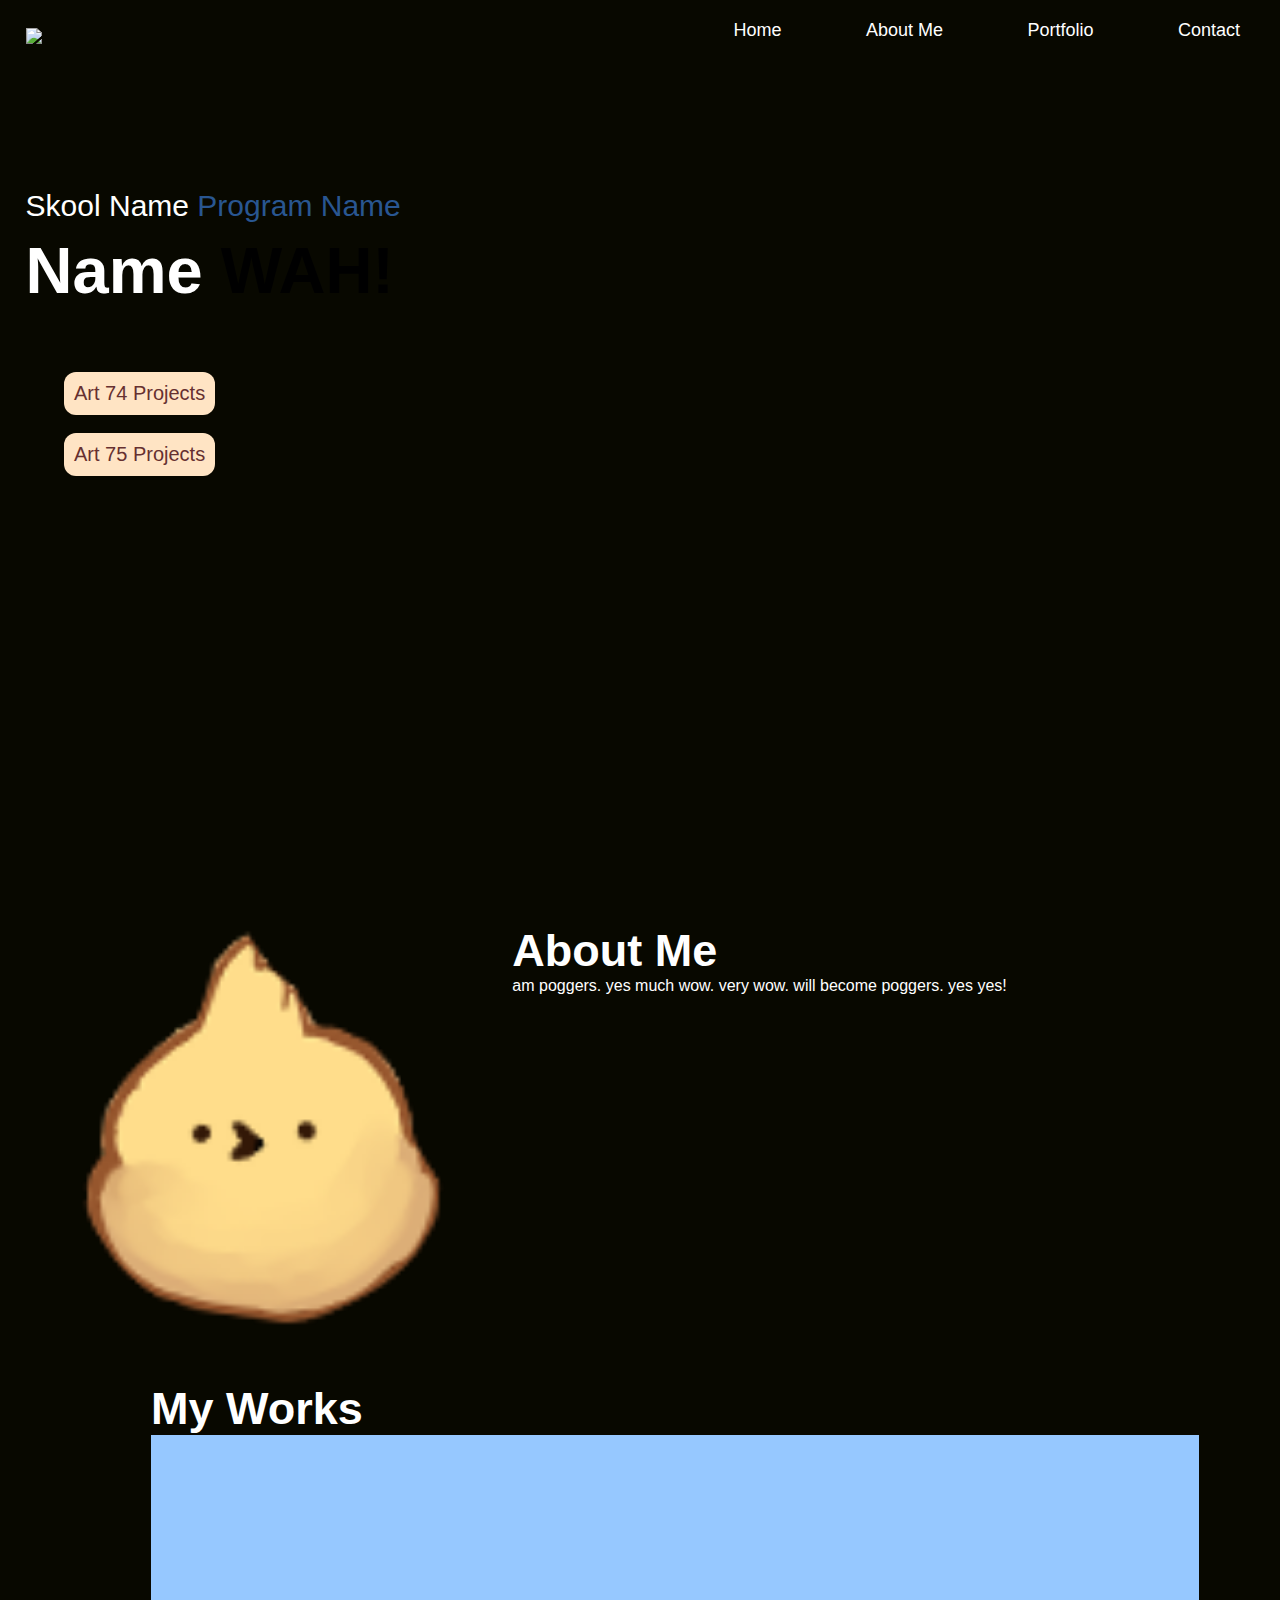
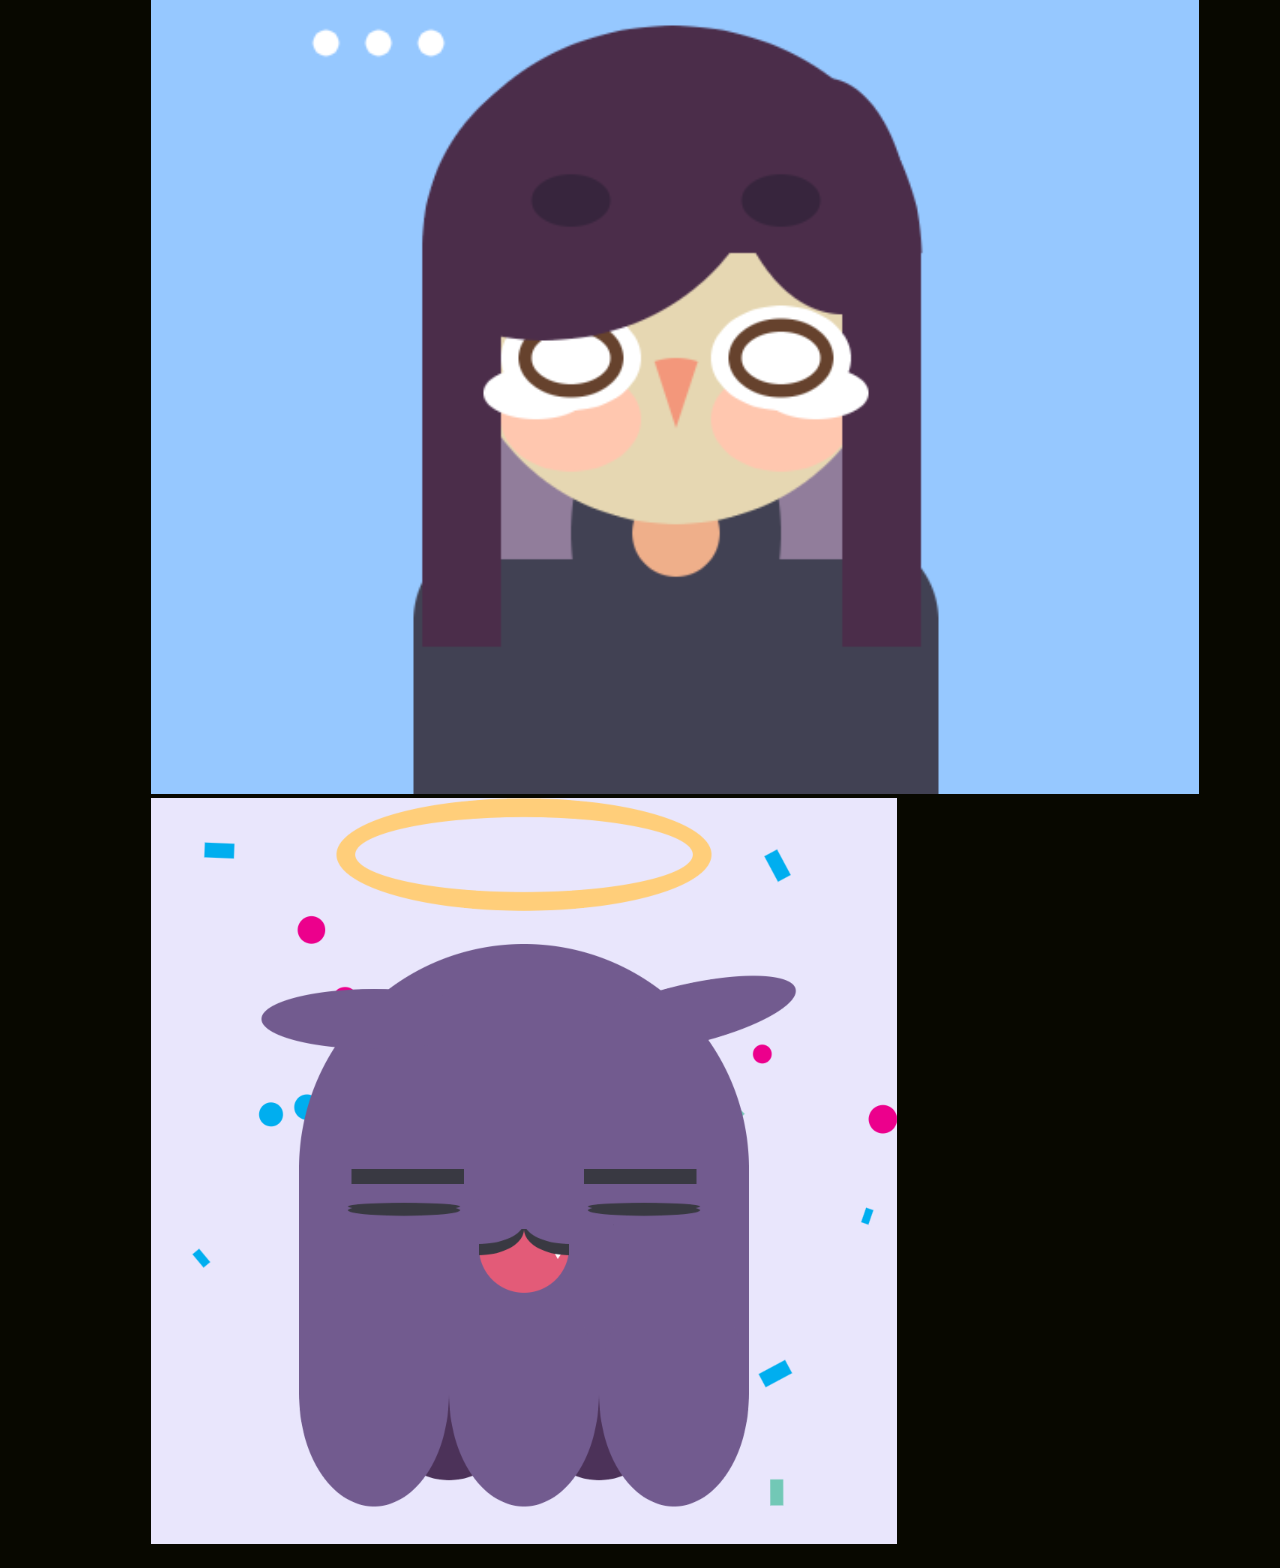
==== index.html @ 8a1e7127 "portfolio site" ====
<!DOCTYPE html>
<html lang="en">
  <head>
    <meta charset="UTF-8">
    <meta http-equiv="X-UA-Compatible" content ="IE=edge">
    <meta name="viewport" content="width=device-width, initial-scale=1.0">
    <title>Portfolio Website</title>
    <link rel="stylesheet" href="style.css">

  </head>
  <div class="nav">

  </div>
  <body>
    <!-------------------------------Home Navigation-------------------------------> 
      <div id="header">
        <div class="containter">
          <nav>
            <img src="images/logo.png" class="logo">
            <ul>
                <li><a href="index.html" >Home</a></li>
                <li><a href="aboutme.html">About Me</a></li>
                <li><a href="portfolio.html">Portfolio</a></li>
                <li><a href="#">Contact</a></li>
            </ul>
          </nav>
          <div class="header-text">
              <p>Skool Name <span>Program Name</span></p>
              <h1> Name<span> WAH!</span></h1>
          </div>
          <div class="previous-work">
            <a href="https://aliciaychi.github.io/github_portfolio/art_74.html"> 
              <button class="button" >Art 74 Projects</button></a>
              <br>
              <br>
            <a href="https://aliciaychi.github.io/github_portfolio/art_75.html">
              <button class="button">Art 75 Projects</button>  </a>
          </div>
      
        </div>
      </div>
      
  

<!--------------------------------About Me Section------------------------------->
      <div id="about">
        <div class="containter">
          <div class="row">
          <div class="about-col-1">
              <image src = "images/profile.png" class="profile">
          </div>
          <div class="about-col-2">
            <h1 class="subtext">About Me</h1>
            <p>am poggers. yes much wow. very wow. will become poggers. yes yes!
            </p>
          </div>
          </div>
        </div>
      </div>
  </body>
</html>

<!-------------------------------Portfolio------------------------------->
<div id="portfolio">
  <div class="container">
    <h1 class="subtext">My Works</h1>
      <div class="work-list"></div>
        <div class="work">
            <img src="images/p5js_proj-74.png">
        <div class="work">
            <img src="images/p5js_proj-101.png">
        </div>
         
        </div>
       </div>  
            
    </div>
  </div>
</div>
---- style.css ----
*{
    margin: 0;
    padding: 0;
    font-family: 'Poppins', sans-serif;
    box-sizing: corder-box;

}
body{
    background: #080800;
    color: #fff;
}

#header{
    width: 100%;
    height: 100vh;
    background-image: url(images/background.png);
    background-size: cover;
    background-position: right ;
}
.container{ 
    padding: 10px 10%;
}
nav{
    display: flex;
    align-items: center;
    justify-content: space-between;
    flex-wrap: wrap;
}

.logo{
    padding-top: 10px;
    padding-left: 2%;
    width: 6%;
}

  
nav ul li{
    display: inline-block;
    list-style: none;
    margin: 20px 40px;
    
}

nav ul li a{
    color:#ffffff;
    text-decoration: none;
    font-size:18px;
    position: relative;
}
nav ul li a::after{
    content:'';
    width: 0;
    height: 3px;
    background: #fff;
    position: absolute;
    left: 0;
    bottom: -6px;
    transition: 0.5s;
}
nav ul li a:hover::after{

    width: 100%;
}
.header-text{
    padding-left: 2%;
    margin-top: 10%;
    font-size: 30px;
}
.header-text h1{
    font-size: 65px;
    margin-top: 10px;
}
.header-text p span{
    color:rgb(41, 86, 145);
}

.header-text h1 span{
    color:black;
}
.previous-work{
    padding: 5%;
}
.button{
    border-radius: 12px;
    background-color: bisque;
    border: none;
    color: #663030;
    padding: 10px;
    text-align: center;
    text-decoration: none;
    display: inline-block;
    font-size: 20px;
    margin: 10px, 20px;
}

/* --------------------About-------------------- */
#about{
    padding: 10px 0;
    padding-left: 2%;
}
.row{
    display: flex;
    justify-content: space-between;
    flex-wrap: wrap;
}
.about-col-1{
    flex-basis: 35%;
}
.about-col-1 img{
    width: 100%;
    border-radius: 10px ;
    }
.about-col-2 {
    flex-basis: 60%;
    padding: 15px;
}
.subtext{ 
    font-size: 45px;
    font-weight: 600;
}

/* --------------------Portfolio-------------------- */
#portfolio{
    padding: 10px 0;
    padding-left: 2%;
}
.portfolio img{
    width: 50%;
    border-radius: 10px ;
}
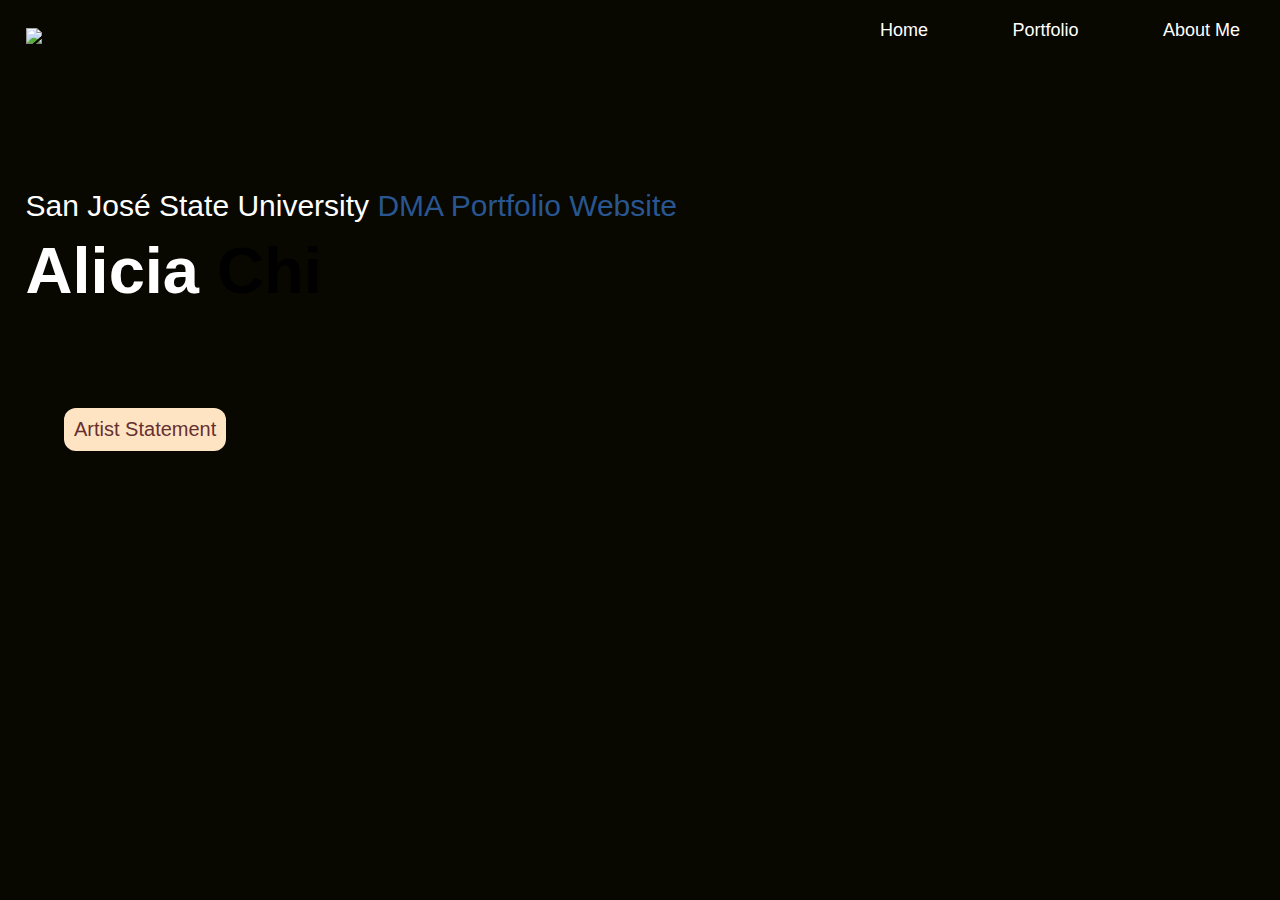
==== commit 82fa65f5: "Update" ====
--- a/index.html
+++ b/index.html
@@ -13,67 +13,41 @@
   </div>
   <body>
     <!-------------------------------Home Navigation-------------------------------> 
-      <div id="header">
+      <div id="header1">
         <div class="containter">
           <nav>
             <img src="images/logo.png" class="logo">
             <ul>
                 <li><a href="index.html" >Home</a></li>
+                
+                <li><a href="portfolio.html">Portfolio</a></li>
                 <li><a href="aboutme.html">About Me</a></li>
-                <li><a href="portfolio.html">Portfolio</a></li>
-                <li><a href="#">Contact</a></li>
+
             </ul>
           </nav>
+
           <div class="header-text">
-              <p>Skool Name <span>Program Name</span></p>
-              <h1> Name<span> WAH!</span></h1>
+              <p>San José State University <span>DMA Portfolio Website</span></p>
+              <h1>Alicia<span> Chi</span></h1>
           </div>
+
+          <div class="showcased-work"></div>
+
+          </div>
+
           <div class="previous-work">
-            <a href="https://aliciaychi.github.io/github_portfolio/art_74.html"> 
-              <button class="button" >Art 74 Projects</button></a>
+            
               <br>
               <br>
-            <a href="https://aliciaychi.github.io/github_portfolio/art_75.html">
-              <button class="button">Art 75 Projects</button>  </a>
+            <a href="artist_statement.html"> 
+              <button class="button" >Artist Statement</button></a>
+              <br>
+              <br>
+        
+
           </div>
-      
-        </div>
-      </div>
-      
-  
-
-<!--------------------------------About Me Section------------------------------->
-      <div id="about">
-        <div class="containter">
-          <div class="row">
-          <div class="about-col-1">
-              <image src = "images/profile.png" class="profile">
-          </div>
-          <div class="about-col-2">
-            <h1 class="subtext">About Me</h1>
-            <p>am poggers. yes much wow. very wow. will become poggers. yes yes!
-            </p>
-          </div>
-          </div>
+        
         </div>
       </div>
   </body>
 </html>
-
-<!-------------------------------Portfolio------------------------------->
-<div id="portfolio">
-  <div class="container">
-    <h1 class="subtext">My Works</h1>
-      <div class="work-list"></div>
-        <div class="work">
-            <img src="images/p5js_proj-74.png">
-        <div class="work">
-            <img src="images/p5js_proj-101.png">
-        </div>
-         
-        </div>
-       </div>  
-            
-    </div>
-  </div>
-</div>--- a/style.css
+++ b/style.css
@@ -10,10 +10,17 @@
     color: #fff;
 }
 
-#header{
+#header1{
     width: 100%;
     height: 100vh;
     background-image: url(images/background.png);
+    background-size: cover;
+    background-position: right ;
+}
+#portfolio_header{
+    width: 100%;
+    height: 100vh;
+    background-color: rgb(36, 36, 36);
     background-size: cover;
     background-position: right ;
 }
@@ -112,11 +119,12 @@
     }
 .about-col-2 {
     flex-basis: 60%;
-    padding: 15px;
+    padding-right: 55px;
 }
 .subtext{ 
-    font-size: 45px;
+    font-size: 65px;
     font-weight: 600;
+  
 }
 
 /* --------------------Portfolio-------------------- */
@@ -127,4 +135,8 @@
 .portfolio img{
     width: 50%;
     border-radius: 10px ;
+}
+.bout_me{
+    font-size: 30px;
+    font-weight: 200;  
 }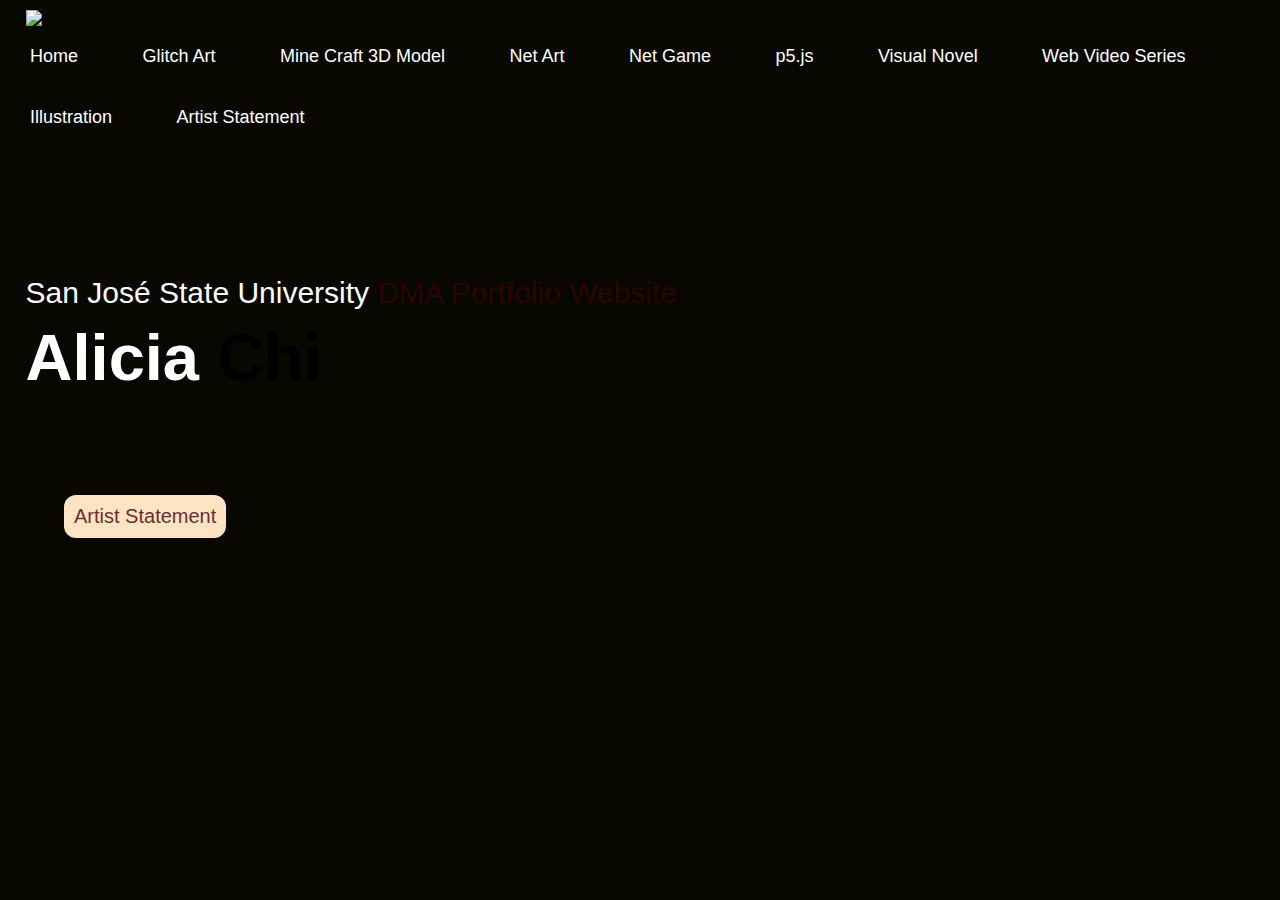
==== commit 44d6824d: "Update" ====
--- a/index.html
+++ b/index.html
@@ -4,7 +4,7 @@
     <meta charset="UTF-8">
     <meta http-equiv="X-UA-Compatible" content ="IE=edge">
     <meta name="viewport" content="width=device-width, initial-scale=1.0">
-    <title>Portfolio Website</title>
+    <title>DMA Portfolio Website</title>
     <link rel="stylesheet" href="style.css">
 
   </head>
@@ -19,15 +19,20 @@
             <img src="images/logo.png" class="logo">
             <ul>
                 <li><a href="index.html" >Home</a></li>
-                
-                <li><a href="portfolio.html">Portfolio</a></li>
-                <li><a href="aboutme.html">About Me</a></li>
-
+                <li><a href="glitch_art.html">Glitch Art</a></li>
+                <li><a href="mc.html">Mine Craft 3D Model</a></li>
+                <li><a href="net_art.html">Net Art</a></li>
+                <li><a href="net_game.html">Net Game</a></li>
+                <li><a href="p5js.html">p5.js</a></li>
+                <li><a href="visual_novel.html">Visual Novel</a></li>
+                <li><a href="video.html">Web Video Series</a></li>
+                <li><a href="illustration.html">Illustration</a></li>
+                <li><a href="artist_statement.html">Artist Statement</a></li>
             </ul>
           </nav>
-
+      <!-------------------------------Home Navigation-------------------------------> 
           <div class="header-text">
-              <p>San José State University <span>DMA Portfolio Website</span></p>
+              <p>San José State University <span style="color: rgb(43, 4, 4) ;">DMA Portfolio Website</span></p>
               <h1>Alicia<span> Chi</span></h1>
           </div>
 
@@ -35,7 +40,7 @@
 
           </div>
 
-          <div class="previous-work">
+          <div class="button_statement">
             
               <br>
               <br>
--- a/style.css
+++ b/style.css
@@ -44,7 +44,7 @@
 nav ul li{
     display: inline-block;
     list-style: none;
-    margin: 20px 40px;
+    margin: 20px 30px;
     
 }
 
@@ -84,7 +84,7 @@
 .header-text h1 span{
     color:black;
 }
-.previous-work{
+.button_statement{
     padding: 5%;
 }
 .button{
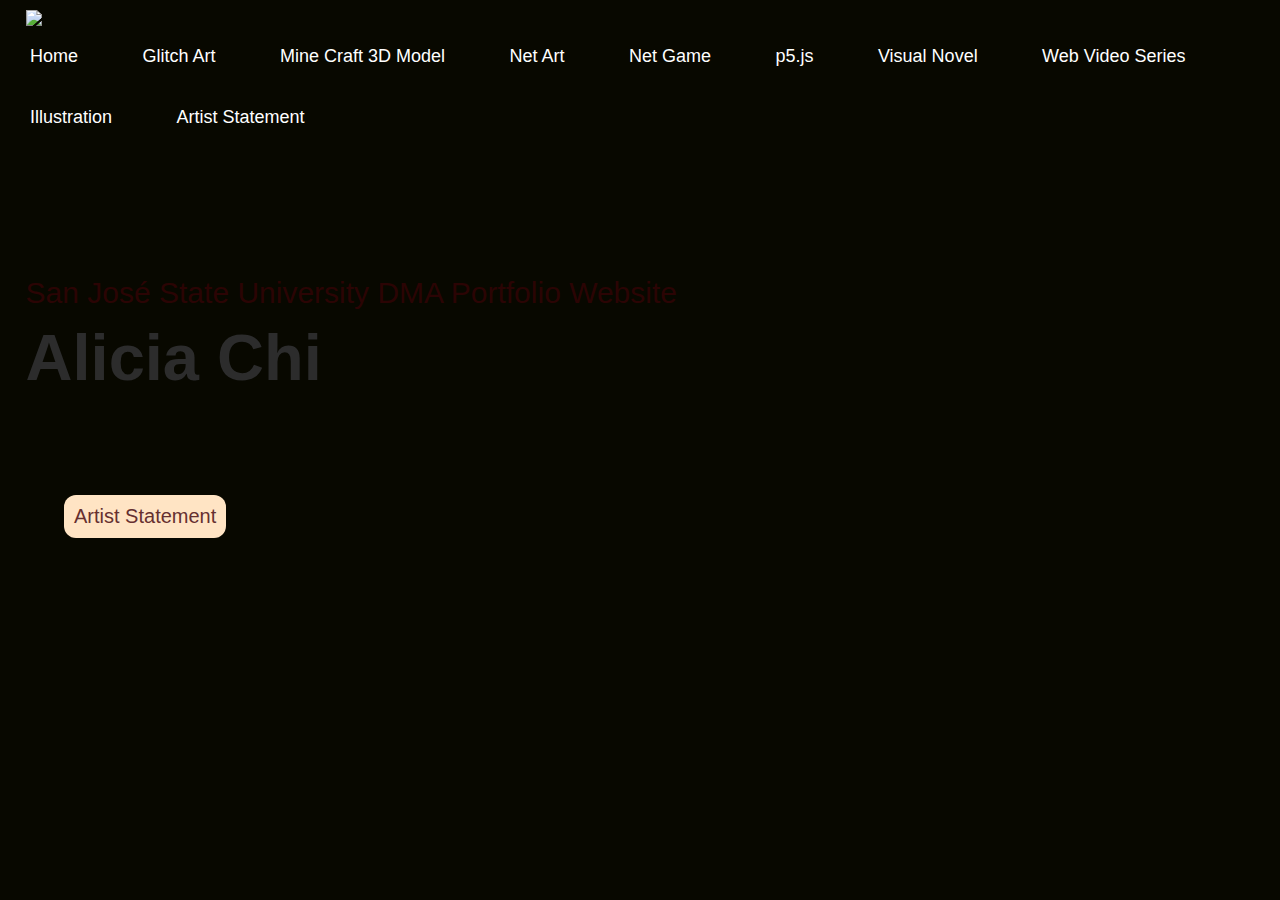
==== commit b3780557: "Update New Tab!" ====
--- a/index.html
+++ b/index.html
@@ -16,6 +16,7 @@
       <div id="header1">
         <div class="containter">
           <nav>
+            
             <img src="images/logo.png" class="logo">
             <ul>
                 <li><a href="index.html" >Home</a></li>
@@ -32,8 +33,8 @@
           </nav>
       <!-------------------------------Home Navigation-------------------------------> 
           <div class="header-text">
-              <p>San José State University <span style="color: rgb(43, 4, 4) ;">DMA Portfolio Website</span></p>
-              <h1>Alicia<span> Chi</span></h1>
+              <p style="color: rgb(43, 4, 4) ;">San José State University DMA Portfolio Website</p>
+              <h1><span style="color: rgb(44, 44, 44) ;">Alicia Chi</span></h1>
           </div>
 
           <div class="showcased-work"></div>
@@ -48,11 +49,16 @@
               <button class="button" >Artist Statement</button></a>
               <br>
               <br>
-        
+          </div>
+          
+          <div class="portfolio">
+            <p>
+              
+            </p>
+          </div>
 
-          </div>
-        
         </div>
       </div>
   </body>
+  <script src="transition.js"></script>
 </html>
--- a/style.css
+++ b/style.css
@@ -3,7 +3,6 @@
     padding: 0;
     font-family: 'Poppins', sans-serif;
     box-sizing: corder-box;
-
 }
 body{
     background: #080800;
@@ -13,7 +12,8 @@
 #header1{
     width: 100%;
     height: 100vh;
-    background-image: url(images/background.png);
+    background-image: url(images/background_glitch_art.png);
+    background-repeat: repeat-y;
     background-size: cover;
     background-position: right ;
 }
@@ -24,7 +24,7 @@
     background-size: cover;
     background-position: right ;
 }
-.container{ 
+.container{
     padding: 10px 10%;
 }
 nav{
@@ -37,15 +37,14 @@
 .logo{
     padding-top: 10px;
     padding-left: 2%;
-    width: 6%;
-}
-
-  
+    width: 4%;
+}
+
 nav ul li{
     display: inline-block;
     list-style: none;
     margin: 20px 30px;
-    
+   
 }
 
 nav ul li a{
@@ -54,6 +53,7 @@
     font-size:18px;
     position: relative;
 }
+
 nav ul li a::after{
     content:'';
     width: 0;
@@ -64,10 +64,11 @@
     bottom: -6px;
     transition: 0.5s;
 }
+
 nav ul li a:hover::after{
-
-    width: 100%;
-}
+    width: 100%;
+}
+
 .header-text{
     padding-left: 2%;
     margin-top: 10%;
@@ -84,9 +85,11 @@
 .header-text h1 span{
     color:black;
 }
+
 .button_statement{
     padding: 5%;
 }
+
 .button{
     border-radius: 12px;
     background-color: bisque;
@@ -106,9 +109,10 @@
     padding-left: 2%;
 }
 .row{
-    display: flex;
-    justify-content: space-between;
-    flex-wrap: wrap;
+    text-align: center;
+    padding: 50px;
+    padding-left: 15%;
+    padding-right: 15%;
 }
 .about-col-1{
     flex-basis: 35%;
@@ -121,22 +125,161 @@
     flex-basis: 60%;
     padding-right: 55px;
 }
-.subtext{ 
+.subtext{
     font-size: 65px;
     font-weight: 600;
-  
-}
+ 
+}
+
+
+
 
 /* --------------------Portfolio-------------------- */
 #portfolio{
     padding: 10px 0;
     padding-left: 2%;
 }
-.portfolio img{
+
+.portfolio_img{
     width: 50%;
     border-radius: 10px ;
 }
 .bout_me{
     font-size: 30px;
     font-weight: 200;  
-}+}
+.center {
+    display: block;
+    text-align: center;
+    margin-left: auto;
+    margin-right: auto;
+  }
+  .statement-text{
+    background-color: #040305;
+    opacity: 85%;
+    text-align: left;
+    margin-left: 10%;
+    margin-right: 10%;
+    padding: 25px;
+    padding-left: 5%;
+    padding-right: 5%;
+}
+
+
+/*modular photo*/
+
+#myImg {
+    border-radius: 5px;
+    cursor: pointer;
+    transition: 0.3s;
+  }
+  
+  #myImg:hover {
+    opacity: 0.7;
+  }
+  
+  .modal {
+    display: none;
+    /* Hidden by default */
+    position: fixed;
+    /* Stay in place */
+    z-index: 1;
+    /* Sit on top */
+    padding-top: 100px;
+    /* Location of the box */
+    left: 0;
+    top: 0;
+    width: 100%;
+    /* Full width */
+    height: 100%;
+    /* Full height */
+    overflow: auto;
+    /* Enable scroll if needed */
+    background-color: rgb(0, 0, 0);
+    /* Fallback color */
+    background-color: rgba(0, 0, 0, 0.9);
+    /* Black w/ opacity */
+  }
+  
+  .modal-content {
+    margin: auto;
+    display: block;
+    width: 80%;
+    max-width: 700px;
+  }
+  
+  #caption {
+    margin: auto;
+    display: block;
+    width: 80%;
+    max-width: 700px;
+    text-align: center;
+    color: #ccc;
+    padding: 10px 0;
+    height: 150px;
+  }
+  
+  .modal-content,
+  #caption {
+    animation-name: zoom;
+    animation-duration: 0.6s;
+  }
+  
+  @keyframes zoom {
+    from {
+      transform: scale(0)
+    }
+    to {
+      transform: scale(1)
+    }
+  }
+  
+  .close {
+    position: absolute;
+    top: 15px;
+    right: 35px;
+    color: #f1f1f1;
+    font-size: 40px;
+    font-weight: bold;
+    transition: 0.3s;
+  }
+  
+  .close:hover,
+  .close:focus {
+    color: #bbb;
+    text-decoration: none;
+    cursor: pointer;
+  }
+  
+  @media only screen and (max-width: 700px) {
+    .modal-content {
+      width: 100%;
+    }
+  }
+  .fadeIn {
+    animation-name: fadeIn;
+    animation-duration: 1s;
+  }
+  
+  @keyframes fadeIn {
+    from {
+      opacity: 0;
+    }
+    to {
+      opacity: 1;
+    }
+  }
+
+  .fade-in {
+    opacity: 0;
+    animation: fadeIn 1s ease-in-out forwards;
+  }
+  
+  @keyframes fadeIn {
+    from {
+      opacity: 0;
+    }
+    to {
+      opacity: 1;
+    }
+  }